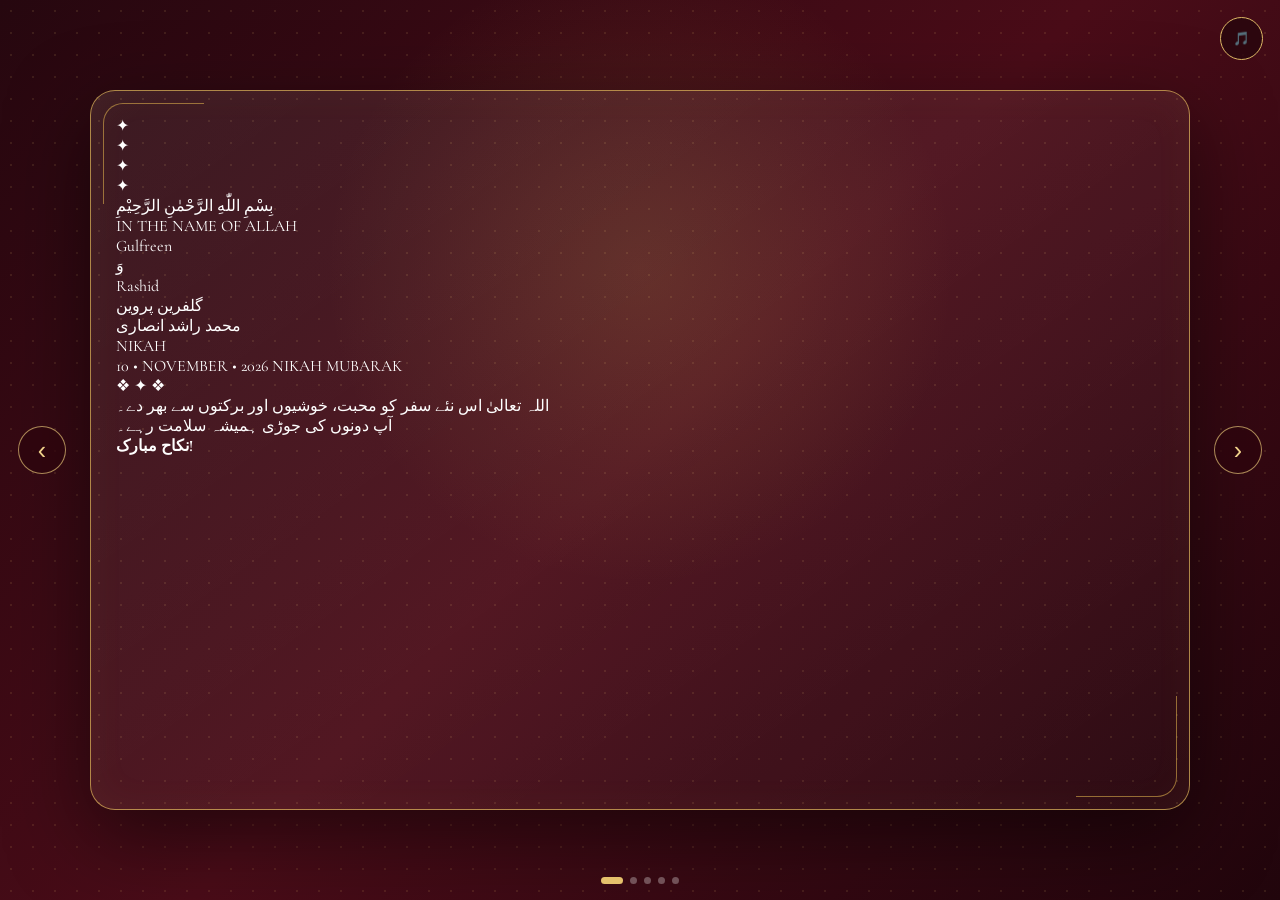
==== card.html @ 077026a2 "Initial commit" ====
<!DOCTYPE html>
<html lang="en">
<head>
<meta charset="UTF-8">
<meta name="viewport" content="width=device-width, initial-scale=1.0">

<title>Gulfreen & Rashid | Wedding Invitation</title>

<style>
@import url('https://fonts.googleapis.com/css2?family=Cormorant+Garamond:wght@400;500;600;700&family=Playfair+Display:wght@400;500;600;700&family=Noto+Naskh+Arabic:wght@400;500;600;700&display=swap');

*{
    margin:0;
    padding:0;
    box-sizing:border-box;
}

html,
body{
    width:100%;
    height:100%;
    overflow:hidden;
}

body{
    font-family:'Cormorant Garamond',serif;
    background:#25060d;
    color:#fff;
}

/* =========================
   MAIN SLIDER
========================= */

.slider{
    width:100vw;
    height:100vh;
    position:relative;
    overflow:hidden;
    touch-action:pan-y;
}

.page{
    width:100%;
    height:100%;
    position:absolute;
    inset:0;
    display:none;
    overflow:hidden;
}

.page.active{
    display:flex;
    animation:pageIn .9s ease;
}

@keyframes pageIn{
    from{
        opacity:0;
        transform:scale(1.06);
    }
    to{
        opacity:1;
        transform:scale(1);
    }
}

/* =========================
   COMMON BACKGROUND
========================= */

.page::before{
    content:"";
    position:absolute;
    inset:0;
    pointer-events:none;
    background:
        radial-gradient(circle at 50% 30%,rgba(212,169,73,.16),transparent 35%),
        linear-gradient(135deg,#26070f,#4a0c18 50%,#21050c);
}

.frame{
    width:min(94%,1100px);
    height:min(92%,720px);
    margin:auto;
    position:relative;
    z-index:5;
    border:1px solid rgba(226,185,92,.7);
    border-radius:25px;
    padding:25px;
    background:
        linear-gradient(145deg,
        rgba(255,255,255,.08),
        rgba(255,255,255,.025));
    box-shadow:
        0 25px 80px rgba(0,0,0,.5),
        inset 0 0 40px rgba(220,170,70,.05);
    overflow:hidden;
}

.frame::before,
.frame::after{
    content:"";
    position:absolute;
    width:100px;
    height:100px;
    border:1px solid rgba(218,174,76,.6);
}

.frame::before{
    left:12px;
    top:12px;
    border-right:0;
    border-bottom:0;
    border-radius:20px 0 0 0;
}

.frame::after{
    right:12px;
    bottom:12px;
    border-left:0;
    border-top:0;
    border-radius:0 0 20px 0;
}

.gold{
    color:#e5c16c;
}

.urdu{
    font-family:'Noto Naskh Arabic',serif;
    direction:rtl;
}

/* =========================
   FLOWERS
========================= */

.flower-container{
    position:fixed;
    inset:0;
    pointer-events:none;
    z-index:30;
    overflow:hidden;
}

.flower{
    position:absolute;
    top:-50px;
    animation:fall linear forwards;
    user-select:none;
    text-shadow:0 0 8px rgba(255,255,255,.35);
}

@keyframes fall{
    0%{
        transform:translate3d(0,-60px,0) rotate(0deg);
        opacity:0;
    }

    8%{
        opacity:1;
    }

    50%{
        transform:translate3d(var(--drift),50vh,0) rotate(180deg);
    }

    100%{
        transform:translate3d(calc(var(--drift) * -1),110vh,0)
        rotate(360deg);
        opacity:.1;
    }
}

/* =========================
   PAGE 1 - ROYAL COVER
========================= */

/* #page1{
    background:
        radial-gradient(circle at center,#6b1725 0%,#390914 42%,#170308 100%);
} */

#page1::after{
    content:"";
    position:absolute;
    inset:0;
    opacity:.13;
    background-image:
        radial-gradient(circle,rgba(255,215,120,.8) 1px,transparent 1px);
    background-size:22px 22px;
}

.cover{
    height:100%;
    display:flex;
    justify-content:center;
    align-items:center;
    text-align:center;
}

.cover-card{
    width:min(720px,100%);
    height:100%;
    display:flex;
    flex-direction:column;
    justify-content:center;
    align-items:center;
    position:relative;
    padding:20px;
}

.moon{
    width:82px;
    height:82px;
    border-radius:50%;
    background:#f4d98b;
    position:relative;
    box-shadow:
        0 0 25px rgba(244,217,139,.45),
        0 0 70px rgba(244,217,139,.12);
    margin-bottom:14px;
}

.moon::after{
    content:"";
    position:absolute;
    width:82px;
    height:82px;
    border-radius:50%;
    background:#4b0d19;
    left:25px;
    top:-9px;
}

.moon-star{
    position:absolute;
    right:-42px;
    top:-3px;
    color:#f4d98b;
    font-size:25px;
    z-index:3;
}

.bismillah{
    font-family:'Noto Naskh Arabic',serif;
    font-size:25px;
    color:#f0d38b;
    margin:8px 0 8px;
}

.small-title{
    letter-spacing:5px;
    font-size:12px;
    color:#e5c16c;
    margin-bottom:18px;
}

.cover-card h1{
    font-family:'Playfair Display',serif;
    font-size:clamp(42px,7vw,76px);
    font-weight:500;
    line-height:.9;
    letter-spacing:2px;
    color:#fffaf0;
    text-shadow:0 5px 25px rgba(0,0,0,.35);
}

.cover-card h1 span{
    display:block;
    font-size:.43em;
    margin:16px 0;
    letter-spacing:6px;
    color:#e5c16c;
}

.urdu-main{
    font-family:'Noto Naskh Arabic',serif;
    font-size:clamp(27px,4vw,43px);
    color:#f5dfaa;
    margin-top:14px;
    line-height:1.5;
}

.divider{
    width:190px;
    height:1px;
    background:linear-gradient(
        to right,
        transparent,
        #e5c16c,
        transparent
    );
    margin:20px 0;
}

.cover-date{
    font-family:'Playfair Display',serif;
    font-size:20px;
    letter-spacing:8px;
    color:#fff4d5;
}

.cover-date small{
    display:block;
    font-family:'Cormorant Garamond',serif;
    font-size:13px;
    letter-spacing:4px;
    color:#dcbf80;
    margin-top:8px;
}

.dua{
    max-width:560px;
    font-family:'Noto Naskh Arabic',serif;
    font-size:17px;
    line-height:1.9;
    color:#f8eac8;
    margin-top:18px;
}

.corner-star{
    position:absolute;
    color:#dcb65c;
    font-size:20px;
}

.s1{top:10%;left:13%}
.s2{top:19%;right:13%}
.s3{bottom:18%;left:10%}
.s4{bottom:10%;right:12%}

/* =========================
   PAGE 2
========================= */

.content{
    height:100%;
    display:flex;
    flex-direction:column;
    justify-content:center;
    align-items:center;
    text-align:center;
}

.page-title{
    font-family:'Playfair Display',serif;
    font-size:clamp(30px,5vw,48px);
    color:#f1d28b;
    margin-bottom:6px;
}

.page-subtitle{
    color:#e9d7b1;
    font-size:16px;
    margin-bottom:25px;
    letter-spacing:2px;
}

.family-grid{
    width:100%;
    display:grid;
    grid-template-columns:1fr 1fr;
    gap:20px;
}

.family-card{
    padding:28px 20px;
    border:1px solid rgba(224,184,91,.45);
    border-radius:18px;
    background:rgba(255,255,255,.045);
    min-height:260px;
    display:flex;
    flex-direction:column;
    justify-content:center;
}

.family-card h2{
    color:#f1d28b;
    font-family:'Playfair Display',serif;
    font-size:27px;
    margin-bottom:15px;
}

.family-card .name{
    font-size:25px;
    color:#fff;
    margin-bottom:8px;
}

.family-card p{
    color:#e8d8bd;
    font-size:17px;
    line-height:1.6;
}

.family-card .urdu{
    color:#e9cb8b;
    font-size:21px;
}

/* =========================
   PAGE 3 EVENTS
========================= */

.events{
    width:100%;
    display:grid;
    grid-template-columns:repeat(3,1fr);
    gap:16px;
}

.event{
    min-height:300px;
    border:1px solid rgba(224,184,91,.5);
    border-radius:20px;
    padding:25px 15px;
    background:rgba(255,255,255,.045);
    display:flex;
    flex-direction:column;
    justify-content:center;
    align-items:center;
    transition:.3s;
}

.event:hover{
    transform:translateY(-7px);
    background:rgba(255,255,255,.08);
}

.event-icon{
    font-size:40px;
    margin-bottom:12px;
}

.event h2{
    font-family:'Playfair Display',serif;
    color:#f1d28b;
    font-size:28px;
}

.event-date{
    color:#fff;
    font-size:21px;
    margin:10px 0;
}

.event p{
    color:#dfcfb1;
    font-size:17px;
    line-height:1.5;
}

/* =========================
   PAGE 4
========================= */

#page4{
    background:
        radial-gradient(circle at 30% 20%,#651426,#310813 48%,#180308);
}

.loved{
    width:100%;
    text-align:center;
}

.people{
    display:flex;
    justify-content:center;
    gap:20px;
    flex-wrap:wrap;
    margin-top:20px;
}

.person{
    min-width:170px;
    padding:18px 15px;
    border:1px solid rgba(224,184,91,.5);
    border-radius:17px;
    background:rgba(255,255,255,.05);
}

.person h3{
    color:#f0d18b;
    font-size:23px;
    margin-bottom:5px;
}

.person p{
    color:#eadbc0;
    font-size:16px;
}

.contact-box{
    margin-top:22px;
    padding:14px 25px;
    border:1px solid rgba(224,184,91,.5);
    border-radius:30px;
    display:inline-block;
    color:#f5e7c7;
}

/* =========================
   PAGE 5
========================= */

.venue{
    width:100%;
    text-align:center;
}

.venue-name{
    font-family:'Playfair Display',serif;
    font-size:clamp(27px,5vw,44px);
    color:#f1d28b;
    margin:15px 0 5px;
}

.venue-address{
    font-size:19px;
    color:#eadbc0;
    line-height:1.5;
}

.buttons{
    display:flex;
    justify-content:center;
    gap:14px;
    flex-wrap:wrap;
    margin-top:25px;
}

.btn{
    text-decoration:none;
    color:#2c0710;
    background:linear-gradient(135deg,#f4dc9a,#c69b45);
    padding:13px 22px;
    border-radius:30px;
    font-family:'Playfair Display',serif;
    font-weight:600;
    transition:.3s;
    box-shadow:0 8px 25px rgba(0,0,0,.2);
}

.btn:hover{
    transform:translateY(-3px);
    box-shadow:0 12px 30px rgba(0,0,0,.35);
}

.final-dua{
    font-family:'Noto Naskh Arabic',serif;
    font-size:23px;
    color:#f0d497;
    line-height:1.8;
    margin-top:25px;
}

/* =========================
   NAVIGATION
========================= */

.nav{
    position:fixed;
    z-index:50;
    top:50%;
    transform:translateY(-50%);
    width:100%;
    display:flex;
    justify-content:space-between;
    padding:0 18px;
    pointer-events:none;
}

.nav button{
    pointer-events:auto;
    width:48px;
    height:48px;
    border-radius:50%;
    border:1px solid rgba(240,207,126,.65);
    background:rgba(45,5,13,.72);
    color:#f1d28b;
    font-size:25px;
    cursor:pointer;
    transition:.3s;
}

.nav button:hover{
    background:#7b2637;
    transform:scale(1.08);
}

/* =========================
   PAGE INDICATOR
========================= */

.dots{
    position:fixed;
    bottom:16px;
    left:50%;
    transform:translateX(-50%);
    z-index:50;
    display:flex;
    gap:7px;
}

.dot{
    width:7px;
    height:7px;
    border-radius:50%;
    background:rgba(255,255,255,.3);
    transition:.3s;
}

.dot.active{
    width:22px;
    border-radius:10px;
    background:#e5c16c;
}

/* =========================
   MUSIC
========================= */

.music-btn{
    position:fixed;
    top:17px;
    right:17px;
    z-index:60;
    width:43px;
    height:43px;
    border-radius:50%;
    border:1px solid #dcb866;
    background:rgba(39,5,13,.8);
    color:#f0d18a;
    cursor:pointer;
}

/* =========================
   RESPONSIVE MOBILE
========================= */

@media(max-width:700px){

    .frame{
        width:92%;
        height:90%;
        padding:16px;
        border-radius:20px;
    }

    .nav{
        display:none;
    }

    .cover-card{
        padding:5px;
    }

    .moon{
        width:62px;
        height:62px;
    }

    .moon::after{
        width:62px;
        height:62px;
        left:19px;
        top:-7px;
    }

    .moon-star{
        right:-30px;
        font-size:19px;
    }

    .bismillah{
        font-size:20px;
    }

    .small-title{
        font-size:9px;
        letter-spacing:3px;
        margin-bottom:13px;
    }

    .cover-card h1{
        font-size:clamp(38px,12vw,58px);
    }

    .cover-card h1 span{
        font-size:.35em;
        margin:12px 0;
        letter-spacing:4px;
    }

    .urdu-main{
        font-size:27px;
    }

    .divider{
        margin:14px 0;
    }

    .cover-date{
        font-size:17px;
        letter-spacing:5px;
    }

    .dua{
        font-size:15px;
        line-height:1.7;
        margin-top:12px;
    }

    .family-grid{
        grid-template-columns:1fr;
        gap:10px;
        overflow:auto;
    }

    .family-card{
        min-height:auto;
        padding:17px;
    }

    .family-card h2{
        font-size:23px;
        margin-bottom:7px;
    }

    .family-card .name{
        font-size:21px;
    }

    .family-card p{
        font-size:15px;
    }

    .events{
        grid-template-columns:1fr;
        gap:9px;
    }

    .event{
        min-height:auto;
        padding:12px;
        flex-direction:row;
        gap:12px;
        justify-content:flex-start;
        text-align:left;
    }

    .event-icon{
        font-size:30px;
        margin:0;
    }

    .event h2{
        font-size:22px;
    }

    .event-date{
        font-size:17px;
        margin:3px 0;
    }

    .event p{
        font-size:14px;
    }

    .people{
        gap:9px;
        margin-top:13px;
    }

    .person{
        min-width:135px;
        padding:12px 8px;
    }

    .person h3{
        font-size:19px;
    }

    .person p{
        font-size:14px;
    }

    .contact-box{
        margin-top:15px;
        padding:10px 18px;
        font-size:14px;
    }

    .venue-name{
        font-size:29px;
    }

    .venue-address{
        font-size:16px;
    }

    .buttons{
        margin-top:17px;
        gap:9px;
    }

    .btn{
        padding:10px 16px;
        font-size:14px;
    }

    .final-dua{
        font-size:19px;
        margin-top:18px;
    }

    .s1{top:7%;left:7%}
    .s2{top:13%;right:7%}
    .s3{bottom:14%;left:6%}
    .s4{bottom:8%;right:7%}
}

/* Very small phones */

@media(max-height:650px) and (max-width:700px){

    .frame{
        height:92%;
        padding:11px;
    }

    .moon{
        width:48px;
        height:48px;
    }

    .moon::after{
        width:48px;
        height:48px;
        left:15px;
    }

    .bismillah{
        font-size:17px;
    }

    .cover-card h1{
        font-size:38px;
    }

    .urdu-main{
        font-size:22px;
    }

    .dua{
        font-size:13px;
    }

    .page-title{
        font-size:27px;
    }
}
</style>
</head>

<body>

<!-- =========================
     FLOWERS
========================= -->

<div class="flower-container" id="flowerContainer"></div>

<!-- =========================
     MUSIC
========================= -->

<audio id="weddingMusic" loop>
    <source src="background-music.mp3" type="audio/mpeg">
</audio>

<button class="music-btn" id="musicBtn" onclick="toggleMusic()">
    🎵
</button>

<!-- =========================
     SLIDER
========================= -->

<div class="slider">

<!-- =========================
     PAGE 1
========================= -->
<!-- 
<section class="page active" id="page1">

    <div class="frame cover">

        <div class="cover-card">

            <div class="corner-star s1">✦</div>
            <div class="corner-star s2">✧</div>
            <div class="corner-star s3">✧</div>
            <div class="corner-star s4">✦</div>

            <div class="moon">
                <span class="moon-star">✦</span>
            </div>

            <div class="bismillah">
                بِسْمِ اللّٰهِ الرَّحْمٰنِ الرَّحِيْمِ
            </div>

            <div class="small-title">
                THE BEGINNING OF FOREVER
            </div>

            <h1>
                Gulfreen
                <span>&amp;</span>
                Rashid
            </h1>

            <div class="urdu-main">
                گلفرین پروین
                <br>
                ♥
                <br>
                محمد راشد انصاری
            </div>

            <div class="divider"></div>

            <div class="cover-date">
                NIKAH
                <small>10 • NOVEMBER • 2026</small>
            </div>

            <div class="dua">
                اللہ تعالیٰ اس نئے سفر کو محبت، خوشیوں اور
                برکتوں سے بھر دے۔
                <br>
                آپ دونوں کی جوڑی ہمیشہ سلامت رہے۔
                <br>
                <strong>نکاح مبارک!</strong>
            </div>

        </div>

    </div>

</section> -->

<!-- =========================
     PAGE 1 - ISLAMIC WEDDING
========================= -->

<section class="page active" id="page1">

    <div class="frame islamic-cover">

        <div class="islamic-card">

            <!-- Decorative corners -->

            <div class="islamic-corner top-right">
                ✦
            </div>

            <div class="islamic-corner bottom-left">
                ✦
            </div>

            <div class="islamic-corner bottom-right">
                ✦
            </div>


            <!-- Mehrab -->

            <div class="mehrab">

                <div class="islamic-moon"></div>

                <div class="islamic-star">
                    ✦
                </div>

            </div>


            <!-- Bismillah -->

            <div class="islamic-bismillah">

                بِسْمِ اللّٰهِ الرَّحْمٰنِ الرَّحِيْمِ

            </div>


            <!-- Small heading -->

            <div class="invitation-label">

                IN THE NAME OF ALLAH

            </div>


            <!-- Names -->

            <div class="islamic-names">

                <div class="bride-name">
                    Gulfreen
                </div>

                <div class="and-symbol">
                    وَ
                </div>

                <div class="groom-name">
                    Rashid
                </div>

            </div>


            <!-- Urdu Names -->

            <div class="islamic-urdu-names">

                گلفرین پروین
                <br>
                محمد راشد انصاری

            </div>


            <!-- Nikah -->

            <div class="nikah-badge">

                NIKAH

            </div>


            <!-- Date -->

            <div class="islamic-date">

                10 • NOVEMBER • 2026

                <span>
                    NIKAH MUBARAK
                </span>

            </div>


            <!-- Ornament -->

            <div class="gold-ornament">
                ❖ ✦ ❖
            </div>


            <!-- Dua -->

            <div class="islamic-dua">

                اللہ تعالیٰ اس نئے سفر کو
                محبت، خوشیوں اور برکتوں سے بھر دے۔
                <br>

                آپ دونوں کی جوڑی ہمیشہ سلامت رہے۔

                <br>

                <strong>نکاح مبارک!</strong>

            </div>

        </div>

    </div>

</section>

<!-- =========================
     PAGE 2
========================= -->

<section class="page" id="page2">

    <div class="frame">

        <div class="content">

            <div class="page-title">
                With The Blessings Of
            </div>

            <div class="page-subtitle">
                OUR BELOVED FAMILIES
            </div>

            <div class="family-grid">

                <div class="family-card">

                    <h2>Groom's Family</h2>

                    <div class="name">
                        Md. Rashid Ansari
                    </div>

                    <p>
                        Son of<br>
                        <strong>Md. Farooque Ansari</strong>
                    </p>

                    <p class="urdu">
                        محمد راشد انصاری
                    </p>

                    <p>
                        Malah Bigha, Islampur, Nalanda
                    </p>

                </div>

                <div class="family-card">

                    <h2>Bride's Family</h2>

                    <div class="name">
                        Gulfreen Perween
                    </div>

                    <p>
                        Daughter of<br>
                        <strong>Late Samim Alam</strong>
                    </p>

                    <p>
                        &amp; <strong>Sabiha Perween</strong>
                    </p>

                    <p class="urdu">
                        گلفرین پروین
                    </p>

                </div>

            </div>

        </div>

    </div>

</section>

<!-- =========================
     PAGE 3
========================= -->

<section class="page" id="page3">

    <div class="frame">

        <div class="content">

            <div class="page-title">
                Wedding Celebrations
            </div>

            <div class="page-subtitle">
                THREE DAYS • THREE MEMORIES • ONE BEAUTIFUL JOURNEY
            </div>

            <div class="events">

                <div class="event">

                    <div class="event-icon">🌼</div>

                    <div>
                        <h2>Haldi</h2>

                        <div class="event-date">
                            8 November 2026
                        </div>

                        <p>
                            A day filled with colours,
                            laughter and happiness.
                        </p>
                    </div>

                </div>

                <div class="event">

                    <div class="event-icon">🌸</div>

                    <div>
                        <h2>Mardwa</h2>

                        <div class="event-date">
                            9 November 2026
                        </div>

                        <p>
                            A beautiful family
                            celebration before the Nikah.
                        </p>
                    </div>

                </div>

                <div class="event">

                    <div class="event-icon">💍</div>

                    <div>
                        <h2>Nikah</h2>

                        <div class="event-date">
                            10 November 2026
                        </div>

                        <p>
                            The beautiful beginning
                            of a lifetime together.
                        </p>
                    </div>

                </div>

            </div>

        </div>

    </div>

</section>

<!-- =========================
     PAGE 4
========================= -->

<section class="page" id="page4">

    <div class="frame">

        <div class="content loved">

            <div class="page-title">
                Our Loved Ones
            </div>

            <div class="page-subtitle">
                FAMILY • LOVE • BLESSINGS
            </div>

            <div class="people">

                <div class="person">
                    <h3>Jahangir Alam</h3>
                    <p>Ladki ke Mama</p>
                </div>

                <div class="person">
                    <h3>Kasif</h3>
                    <p>Bride's Brother</p>
                </div>

                <div class="person">
                    <h3>Tausif</h3>
                    <p>Bride's Brother</p>
                </div>

                <div class="person">
                    <h3>Shahnawaz</h3>
                    <p>Sonu • Brother</p>
                </div>

                <div class="person">
                    <h3>Saddam</h3>
                    <p>Bride's Brother</p>
                </div>

            </div>

            <div class="contact-box">
                For attendance / contact:
                <strong>8603940383</strong>
            </div>

            <div class="final-dua">
                دعاؤں میں یاد رکھیے گا
                <br>
                آپ کی شرکت ہمارے لیے باعثِ خوشی ہوگی۔
            </div>

        </div>

    </div>

</section>

<!-- =========================
     PAGE 5
========================= -->

<section class="page" id="page5">

    <div class="frame">

        <div class="content venue">

            <div class="page-title">
                Join Us
            </div>

            <div class="page-subtitle">
                WE WOULD LOVE TO CELEBRATE WITH YOU
            </div>

            <div class="venue-name">
                Mamta Marriage Hall
            </div>

            <div class="venue-address">
                Jalalpur, Sohsarai,<br>
                Bihar Sharif, Bihar
            </div>

            <div class="buttons">

                <a
                    class="btn"
                    href="https://www.google.com/maps/search/?api=1&query=25.210505787184623,85.51830412744727"
                    target="_blank">
                    📍 Open Google Maps
                </a>

                <a
                    class="btn"
                    href="https://wa.me/918603940383?text=Assalamualaikum%2C%20I%20would%20like%20to%20confirm%20my%20attendance%20for%20Gulfreen%20%26%20Rashid%27s%20wedding."
                    target="_blank">
                    💬 RSVP on WhatsApp
                </a>

                <a
                    class="btn"
                    href="tel:8603940383">
                    📞 Call
                </a>

            </div>

            <div class="final-dua">

                بِسْمِ اللّٰهِ الرَّحْمٰنِ الرَّحِيْمِ

                <br><br>

                اللہ تعالیٰ ہماری زندگی کے اس نئے سفر کو
                محبت، سکون، خوشیوں اور برکتوں سے بھر دے۔

                <br>

                آمین ثم آمین

                <br><br>

                <strong>Gulfreen &amp; Rashid</strong>

            </div>

        </div>

    </div>

</section>

</div>

<!-- =========================
     NAVIGATION
========================= -->

<div class="nav">

    <button onclick="goToPage(currentPage-1)">
        ‹
    </button>

    <button onclick="goToPage(currentPage+1)">
        ›
    </button>

</div>

<!-- =========================
     DOTS
========================= -->

<div class="dots">

    <span class="dot active"></span>
    <span class="dot"></span>
    <span class="dot"></span>
    <span class="dot"></span>
    <span class="dot"></span>

</div>

<script>

/* =================================
   PAGE NAVIGATION
================================= */

let currentPage = 0;

const pages = document.querySelectorAll(".page");
const dots = document.querySelectorAll(".dot");

function goToPage(index){

    if(index < 0){
        index = pages.length - 1;
    }

    if(index >= pages.length){
        index = 0;
    }

    pages.forEach((page,i)=>{
        page.classList.toggle("active",i === index);
    });

    dots.forEach((dot,i)=>{
        dot.classList.toggle("active",i === index);
    });

    currentPage = index;

    /*
       Page 4 par flowers aur zyada
    */
    if(currentPage === 3){
        createExtraFlowers();
    }
}

/* =================================
   DOT CLICK
================================= */

dots.forEach((dot,index)=>{
    dot.addEventListener("click",()=>{
        goToPage(index);
    });
});


/* =================================
   MOBILE SWIPE
================================= */

let touchStartX = 0;
let touchStartY = 0;
let touchEndX = 0;
let touchEndY = 0;

document.addEventListener(
    "touchstart",
    function(e){

        touchStartX = e.changedTouches[0].clientX;
        touchStartY = e.changedTouches[0].clientY;

    },
    {passive:true}
);

document.addEventListener(
    "touchend",
    function(e){

        touchEndX = e.changedTouches[0].clientX;
        touchEndY = e.changedTouches[0].clientY;

        handleSwipe();

    },
    {passive:true}
);

function handleSwipe(){

    const horizontalDistance =
        touchEndX - touchStartX;

    const verticalDistance =
        touchEndY - touchStartY;

    /*
       Vertical movement zyada hai
       toh swipe ignore karo
    */

    if(
        Math.abs(verticalDistance) >
        Math.abs(horizontalDistance)
    ){
        return;
    }

    /*
       Small movement ignore
    */

    if(Math.abs(horizontalDistance) < 50){
        return;
    }

    /*
       Finger left = next page
    */

    if(horizontalDistance < 0){

        goToPage(currentPage + 1);

    }

    /*
       Finger right = previous page
    */

    else{

        goToPage(currentPage - 1);

    }
}


/* =================================
   KEYBOARD
================================= */

document.addEventListener("keydown",(e)=>{

    if(e.key === "ArrowRight"){
        goToPage(currentPage + 1);
    }

    if(e.key === "ArrowLeft"){
        goToPage(currentPage - 1);
    }

});


/* =================================
   MUSIC
================================= */

const music =
    document.getElementById("weddingMusic");

const musicBtn =
    document.getElementById("musicBtn");

let musicPlaying = false;

function toggleMusic(){

    if(musicPlaying){

        music.pause();

        musicBtn.innerHTML = "🎵";

        musicPlaying = false;

    }else{

        music.play().then(()=>{

            musicBtn.innerHTML = "🔊";

            musicPlaying = true;

        }).catch(()=>{

            alert(
                "Please tap the music button again to start the music."
            );

        });

    }

}


/* =================================
   COLORFUL FLOWERS
================================= */

const flowerTypes = [

    {symbol:"✿", color:"#ff4f81"},
    {symbol:"❀", color:"#ff9f43"},
    {symbol:"✽", color:"#ffd166"},
    {symbol:"❁", color:"#ef5da8"},
    {symbol:"✾", color:"#8e7dff"},
    {symbol:"✿", color:"#4dc9ff"},
    {symbol:"❀", color:"#7ed957"},
    {symbol:"✽", color:"#d58cff"},
    {symbol:"❁", color:"#ff6b6b"},
    {symbol:"✾", color:"#f7c948"}

];

const flowerContainer =
    document.getElementById("flowerContainer");


function createFlower(){

    const flower =
        document.createElement("span");

    flower.className = "flower";

    const type =
        flowerTypes[
            Math.floor(
                Math.random() * flowerTypes.length
            )
        ];

    flower.innerHTML = type.symbol;

    flower.style.color = type.color;

    flower.style.left =
        Math.random() * 100 + "vw";

    flower.style.fontSize =
        (12 + Math.random() * 17) + "px";

    flower.style.setProperty(
        "--drift",
        (-80 + Math.random() * 160) + "px"
    );

    const duration =
        7 + Math.random() * 7;

    flower.style.animationDuration =
        duration + "s";

    flower.style.opacity =
        .65 + Math.random() * .35;

    flowerContainer.appendChild(flower);

    setTimeout(()=>{
        flower.remove();
    },(duration + 1) * 1000);

}


/* =================================
   EXTRA FLOWERS FOR PAGE 4
================================= */

function createExtraFlowers(){

    /*
       Page 4 open hone par
       extra flowers
    */

    for(let i=0;i<18;i++){

        setTimeout(()=>{
            createFlower();
        },i * 120);

    }

}


/* =================================
   NORMAL CONTINUOUS FLOWERS
================================= */

setInterval(createFlower,500);


/* =================================
   INITIAL FLOWERS
================================= */

for(let i=0;i<15;i++){

    setTimeout(()=>{
        createFlower();
    },i * 250);

}

</script>

</body>
</html>
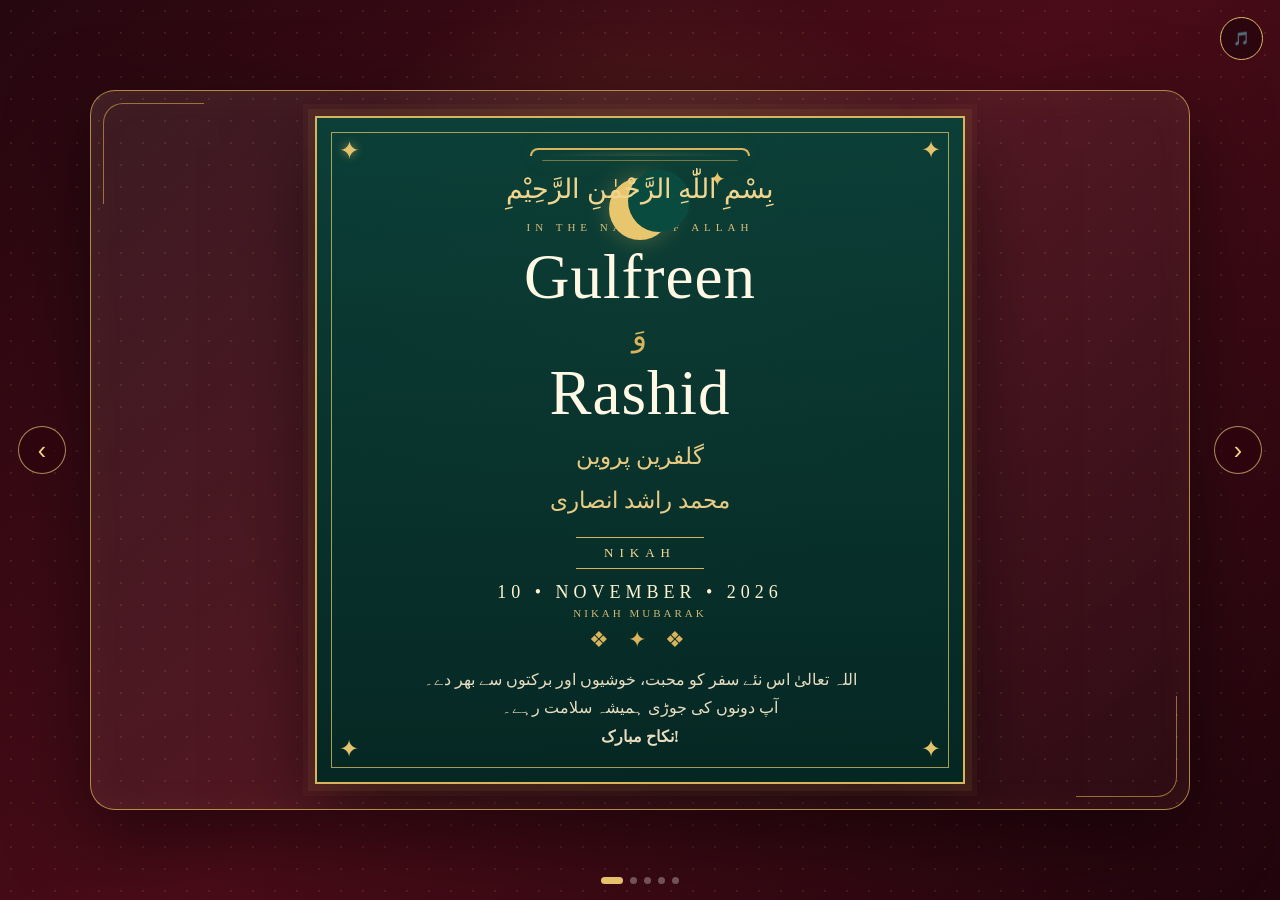
==== commit 4f53f1b1: "Update card.html" ====
--- a/card.html
+++ b/card.html
@@ -3,6 +3,7 @@
 <head>
 <meta charset="UTF-8">
 <meta name="viewport" content="width=device-width, initial-scale=1.0">
+<link rel="stylesheet" href="Card.css">
 
 <title>Gulfreen & Rashid | Wedding Invitation</title>
 
@@ -1730,4 +1731,4 @@
 </script>
 
 </body>
-</html>+</html>
--- a/Card.css
+++ b/Card.css
@@ -0,0 +1,471 @@
+/* =========================
+   PAGE 1 - ISLAMIC WEDDING CARD
+========================= */
+
+#page1{
+    background:
+        radial-gradient(
+            circle at 50% 45%,
+            #126052 0%,
+            #093f37 35%,
+            #052b27 68%,
+            #021b19 100%
+        );
+}
+
+#page1::after{
+    content:"";
+    position:absolute;
+    inset:0;
+    opacity:.15;
+    pointer-events:none;
+
+    background-image:
+        linear-gradient(
+            45deg,
+            rgba(221,184,92,.35) 1px,
+            transparent 1px
+        ),
+        linear-gradient(
+            -45deg,
+            rgba(221,184,92,.35) 1px,
+            transparent 1px
+        );
+
+    background-size:34px 34px;
+}
+
+/* Islamic card */
+
+.islamic-cover{
+    width:100%;
+    height:100%;
+    display:flex;
+    justify-content:center;
+    align-items:center;
+    text-align:center;
+    position:relative;
+}
+
+.islamic-card{
+    width:min(650px,100%);
+    height:100%;
+    position:relative;
+
+    display:flex;
+    flex-direction:column;
+    justify-content:center;
+    align-items:center;
+
+    padding:30px 25px;
+
+    background:
+        linear-gradient(
+            180deg,
+            rgba(8,65,56,.95),
+            rgba(3,40,35,.96)
+        );
+
+    border:2px solid #d7b45d;
+
+    box-shadow:
+        0 0 0 7px rgba(215,180,93,.08),
+        0 0 0 12px rgba(215,180,93,.04),
+        0 30px 80px rgba(0,0,0,.55);
+
+    overflow:hidden;
+}
+
+/* Inner gold border */
+
+.islamic-card::before{
+    content:"";
+    position:absolute;
+    inset:14px;
+
+    border:1px solid rgba(225,192,107,.75);
+
+    pointer-events:none;
+}
+
+/* Decorative corners */
+
+.islamic-card::after{
+    content:"✦";
+    position:absolute;
+    top:18px;
+    left:22px;
+
+    color:#e4c36e;
+    font-size:25px;
+
+    text-shadow:
+        0 0 10px rgba(228,195,110,.6);
+}
+
+/* second corner using shadow */
+
+.islamic-corner{
+    position:absolute;
+    color:#e4c36e;
+    font-size:24px;
+    z-index:2;
+}
+
+.islamic-corner.top-right{
+    top:18px;
+    right:22px;
+}
+
+.islamic-corner.bottom-left{
+    bottom:18px;
+    left:22px;
+}
+
+.islamic-corner.bottom-right{
+    bottom:18px;
+    right:22px;
+}
+
+/* Mehrab */
+
+.mehrab{
+    width:220px;
+    height:130px;
+
+    position:relative;
+
+    margin-bottom:8px;
+
+    border:2px solid #d9b65e;
+    border-bottom:0;
+
+    border-radius:
+        120px 120px 0 0;
+
+    background:
+        radial-gradient(
+            ellipse at center bottom,
+            rgba(218,181,89,.16),
+            transparent 65%
+        );
+
+    box-shadow:
+        0 0 30px rgba(218,181,89,.08);
+}
+
+/* inner mehrab */
+
+.mehrab::before{
+    content:"";
+
+    position:absolute;
+    inset:10px 10px 0;
+
+    border:1px solid rgba(218,181,89,.5);
+    border-bottom:0;
+
+    border-radius:
+        105px 105px 0 0;
+}
+
+/* Crescent */
+
+.islamic-moon{
+    position:absolute;
+
+    left:50%;
+    top:28px;
+
+    transform:translateX(-50%);
+
+    width:62px;
+    height:62px;
+
+    border-radius:50%;
+
+    background:#e7c66d;
+
+    box-shadow:
+        0 0 25px rgba(231,198,109,.3);
+}
+
+.islamic-moon::after{
+    content:"";
+
+    position:absolute;
+
+    width:62px;
+    height:62px;
+
+    left:19px;
+    top:-8px;
+
+    border-radius:50%;
+
+    background:#0a4b40;
+}
+
+.islamic-star{
+    position:absolute;
+
+    color:#e7c66d;
+
+    font-size:20px;
+
+    right:22px;
+    top:17px;
+
+    z-index:3;
+}
+
+/* Bismillah */
+
+.islamic-bismillah{
+    font-family:'Noto Naskh Arabic',serif;
+
+    color:#f1d58d;
+
+    font-size:27px;
+
+    line-height:1.5;
+
+    margin-top:5px;
+
+    position:relative;
+    z-index:3;
+}
+
+/* Invitation text */
+
+.invitation-label{
+    margin-top:12px;
+
+    color:#d8bd77;
+
+    font-size:11px;
+
+    letter-spacing:5px;
+
+    font-family:'Playfair Display',serif;
+}
+
+/* Main names */
+
+.islamic-names{
+    margin-top:13px;
+
+    display:flex;
+    flex-direction:column;
+    align-items:center;
+}
+
+.bride-name{
+    font-family:'Playfair Display',serif;
+
+    color:#fff8e5;
+
+    font-size:clamp(
+        38px,
+        6vw,
+        63px
+    );
+
+    font-weight:500;
+
+    line-height:1;
+
+    letter-spacing:1px;
+}
+
+.and-symbol{
+    font-family:'Noto Naskh Arabic',serif;
+
+    color:#d9b45c;
+
+    font-size:31px;
+
+    margin:8px 0;
+}
+
+.groom-name{
+    font-family:'Playfair Display',serif;
+
+    color:#fff8e5;
+
+    font-size:clamp(
+        38px,
+        6vw,
+        63px
+    );
+
+    font-weight:500;
+
+    line-height:1;
+
+    letter-spacing:1px;
+}
+
+/* Urdu names */
+
+.islamic-urdu-names{
+    font-family:'Noto Naskh Arabic',serif;
+
+    color:#e9cc83;
+
+    font-size:23px;
+
+    line-height:1.9;
+
+    margin-top:10px;
+
+    direction:rtl;
+}
+
+/* Nikah badge */
+
+.nikah-badge{
+    margin-top:14px;
+
+    padding:7px 28px;
+
+    border-top:1px solid #d7b45d;
+    border-bottom:1px solid #d7b45d;
+
+    color:#f3d993;
+
+    font-family:'Playfair Display',serif;
+
+    letter-spacing:6px;
+
+    font-size:13px;
+}
+
+/* Date */
+
+.islamic-date{
+    margin-top:13px;
+
+    color:#fff3cf;
+
+    font-family:'Playfair Display',serif;
+
+    font-size:18px;
+
+    letter-spacing:5px;
+}
+
+.islamic-date span{
+    display:block;
+
+    margin-top:4px;
+
+    color:#cdb675;
+
+    font-size:11px;
+
+    letter-spacing:3px;
+}
+
+/* Dua */
+
+.islamic-dua{
+    margin-top:13px;
+
+    max-width:480px;
+
+    color:#e8ddc1;
+
+    font-family:'Noto Naskh Arabic',serif;
+
+    font-size:16px;
+
+    line-height:1.8;
+}
+
+/* Gold ornament */
+
+.gold-ornament{
+    color:#d9b45c;
+
+    font-size:22px;
+
+    margin-top:8px;
+
+    letter-spacing:7px;
+}
+
+
+/* MOBILE */
+
+@media(max-width:700px){
+
+    .islamic-card{
+        padding:20px 16px;
+    }
+
+    .mehrab{
+        width:175px;
+        height:105px;
+    }
+
+    .islamic-moon{
+        width:50px;
+        height:50px;
+        top:23px;
+    }
+
+    .islamic-moon::after{
+        width:50px;
+        height:50px;
+        left:16px;
+        top:-7px;
+    }
+
+    .islamic-star{
+        right:18px;
+        top:12px;
+        font-size:17px;
+    }
+
+    .islamic-bismillah{
+        font-size:21px;
+    }
+
+    .invitation-label{
+        font-size:8px;
+        letter-spacing:3px;
+    }
+
+    .bride-name,
+    .groom-name{
+        font-size:42px;
+    }
+
+    .and-symbol{
+        font-size:25px;
+        margin:5px 0;
+    }
+
+    .islamic-urdu-names{
+        font-size:19px;
+        line-height:1.7;
+    }
+
+    .nikah-badge{
+        font-size:10px;
+        padding:5px 20px;
+        letter-spacing:4px;
+    }
+
+    .islamic-date{
+        font-size:15px;
+        letter-spacing:4px;
+    }
+
+    .islamic-dua{
+        font-size:14px;
+        line-height:1.7;
+    }
+
+}
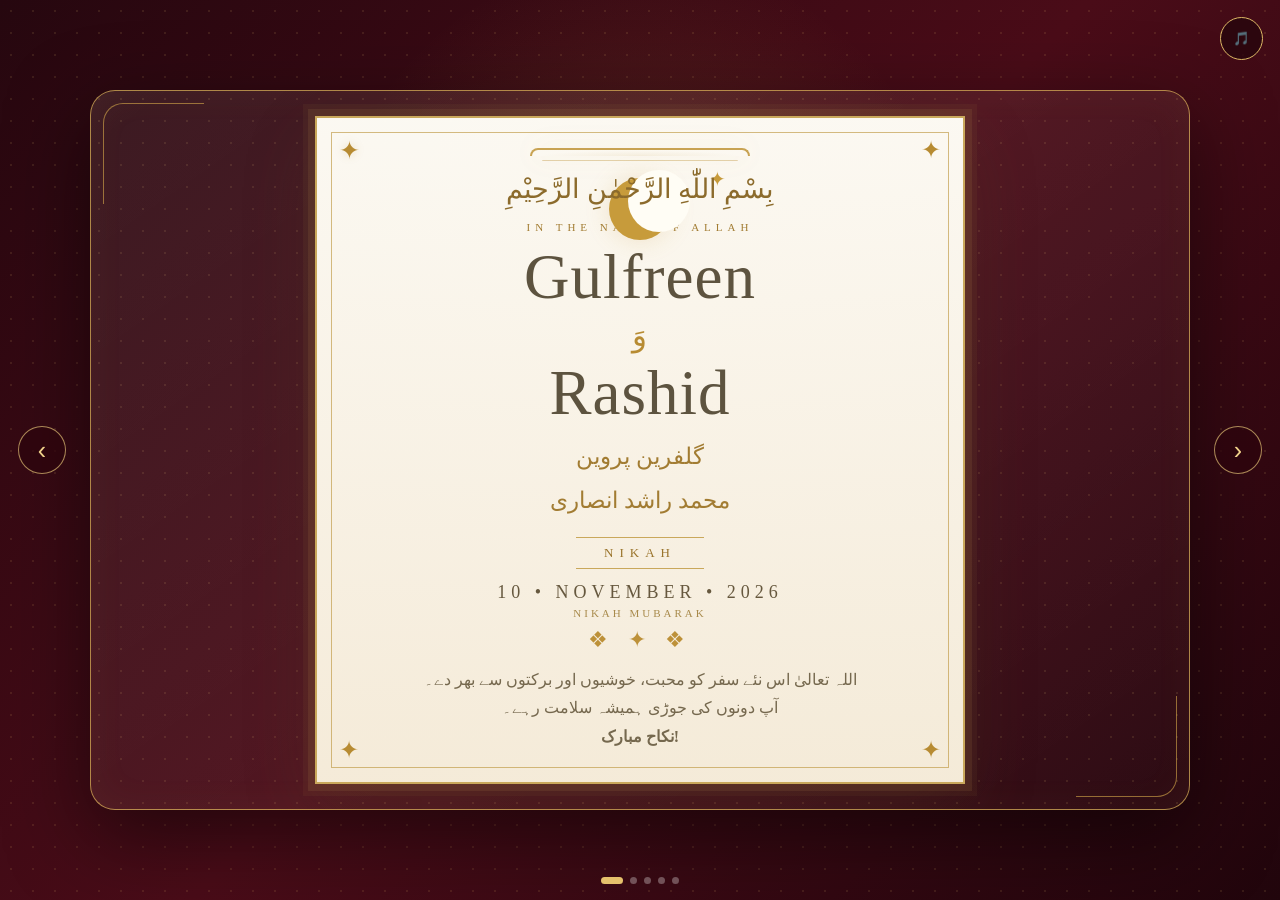
==== commit 39148679: "Update card.html" ====
--- a/card.html
+++ b/card.html
@@ -7,864 +7,6 @@
 
 <title>Gulfreen & Rashid | Wedding Invitation</title>
 
-<style>
-@import url('https://fonts.googleapis.com/css2?family=Cormorant+Garamond:wght@400;500;600;700&family=Playfair+Display:wght@400;500;600;700&family=Noto+Naskh+Arabic:wght@400;500;600;700&display=swap');
-
-*{
-    margin:0;
-    padding:0;
-    box-sizing:border-box;
-}
-
-html,
-body{
-    width:100%;
-    height:100%;
-    overflow:hidden;
-}
-
-body{
-    font-family:'Cormorant Garamond',serif;
-    background:#25060d;
-    color:#fff;
-}
-
-/* =========================
-   MAIN SLIDER
-========================= */
-
-.slider{
-    width:100vw;
-    height:100vh;
-    position:relative;
-    overflow:hidden;
-    touch-action:pan-y;
-}
-
-.page{
-    width:100%;
-    height:100%;
-    position:absolute;
-    inset:0;
-    display:none;
-    overflow:hidden;
-}
-
-.page.active{
-    display:flex;
-    animation:pageIn .9s ease;
-}
-
-@keyframes pageIn{
-    from{
-        opacity:0;
-        transform:scale(1.06);
-    }
-    to{
-        opacity:1;
-        transform:scale(1);
-    }
-}
-
-/* =========================
-   COMMON BACKGROUND
-========================= */
-
-.page::before{
-    content:"";
-    position:absolute;
-    inset:0;
-    pointer-events:none;
-    background:
-        radial-gradient(circle at 50% 30%,rgba(212,169,73,.16),transparent 35%),
-        linear-gradient(135deg,#26070f,#4a0c18 50%,#21050c);
-}
-
-.frame{
-    width:min(94%,1100px);
-    height:min(92%,720px);
-    margin:auto;
-    position:relative;
-    z-index:5;
-    border:1px solid rgba(226,185,92,.7);
-    border-radius:25px;
-    padding:25px;
-    background:
-        linear-gradient(145deg,
-        rgba(255,255,255,.08),
-        rgba(255,255,255,.025));
-    box-shadow:
-        0 25px 80px rgba(0,0,0,.5),
-        inset 0 0 40px rgba(220,170,70,.05);
-    overflow:hidden;
-}
-
-.frame::before,
-.frame::after{
-    content:"";
-    position:absolute;
-    width:100px;
-    height:100px;
-    border:1px solid rgba(218,174,76,.6);
-}
-
-.frame::before{
-    left:12px;
-    top:12px;
-    border-right:0;
-    border-bottom:0;
-    border-radius:20px 0 0 0;
-}
-
-.frame::after{
-    right:12px;
-    bottom:12px;
-    border-left:0;
-    border-top:0;
-    border-radius:0 0 20px 0;
-}
-
-.gold{
-    color:#e5c16c;
-}
-
-.urdu{
-    font-family:'Noto Naskh Arabic',serif;
-    direction:rtl;
-}
-
-/* =========================
-   FLOWERS
-========================= */
-
-.flower-container{
-    position:fixed;
-    inset:0;
-    pointer-events:none;
-    z-index:30;
-    overflow:hidden;
-}
-
-.flower{
-    position:absolute;
-    top:-50px;
-    animation:fall linear forwards;
-    user-select:none;
-    text-shadow:0 0 8px rgba(255,255,255,.35);
-}
-
-@keyframes fall{
-    0%{
-        transform:translate3d(0,-60px,0) rotate(0deg);
-        opacity:0;
-    }
-
-    8%{
-        opacity:1;
-    }
-
-    50%{
-        transform:translate3d(var(--drift),50vh,0) rotate(180deg);
-    }
-
-    100%{
-        transform:translate3d(calc(var(--drift) * -1),110vh,0)
-        rotate(360deg);
-        opacity:.1;
-    }
-}
-
-/* =========================
-   PAGE 1 - ROYAL COVER
-========================= */
-
-/* #page1{
-    background:
-        radial-gradient(circle at center,#6b1725 0%,#390914 42%,#170308 100%);
-} */
-
-#page1::after{
-    content:"";
-    position:absolute;
-    inset:0;
-    opacity:.13;
-    background-image:
-        radial-gradient(circle,rgba(255,215,120,.8) 1px,transparent 1px);
-    background-size:22px 22px;
-}
-
-.cover{
-    height:100%;
-    display:flex;
-    justify-content:center;
-    align-items:center;
-    text-align:center;
-}
-
-.cover-card{
-    width:min(720px,100%);
-    height:100%;
-    display:flex;
-    flex-direction:column;
-    justify-content:center;
-    align-items:center;
-    position:relative;
-    padding:20px;
-}
-
-.moon{
-    width:82px;
-    height:82px;
-    border-radius:50%;
-    background:#f4d98b;
-    position:relative;
-    box-shadow:
-        0 0 25px rgba(244,217,139,.45),
-        0 0 70px rgba(244,217,139,.12);
-    margin-bottom:14px;
-}
-
-.moon::after{
-    content:"";
-    position:absolute;
-    width:82px;
-    height:82px;
-    border-radius:50%;
-    background:#4b0d19;
-    left:25px;
-    top:-9px;
-}
-
-.moon-star{
-    position:absolute;
-    right:-42px;
-    top:-3px;
-    color:#f4d98b;
-    font-size:25px;
-    z-index:3;
-}
-
-.bismillah{
-    font-family:'Noto Naskh Arabic',serif;
-    font-size:25px;
-    color:#f0d38b;
-    margin:8px 0 8px;
-}
-
-.small-title{
-    letter-spacing:5px;
-    font-size:12px;
-    color:#e5c16c;
-    margin-bottom:18px;
-}
-
-.cover-card h1{
-    font-family:'Playfair Display',serif;
-    font-size:clamp(42px,7vw,76px);
-    font-weight:500;
-    line-height:.9;
-    letter-spacing:2px;
-    color:#fffaf0;
-    text-shadow:0 5px 25px rgba(0,0,0,.35);
-}
-
-.cover-card h1 span{
-    display:block;
-    font-size:.43em;
-    margin:16px 0;
-    letter-spacing:6px;
-    color:#e5c16c;
-}
-
-.urdu-main{
-    font-family:'Noto Naskh Arabic',serif;
-    font-size:clamp(27px,4vw,43px);
-    color:#f5dfaa;
-    margin-top:14px;
-    line-height:1.5;
-}
-
-.divider{
-    width:190px;
-    height:1px;
-    background:linear-gradient(
-        to right,
-        transparent,
-        #e5c16c,
-        transparent
-    );
-    margin:20px 0;
-}
-
-.cover-date{
-    font-family:'Playfair Display',serif;
-    font-size:20px;
-    letter-spacing:8px;
-    color:#fff4d5;
-}
-
-.cover-date small{
-    display:block;
-    font-family:'Cormorant Garamond',serif;
-    font-size:13px;
-    letter-spacing:4px;
-    color:#dcbf80;
-    margin-top:8px;
-}
-
-.dua{
-    max-width:560px;
-    font-family:'Noto Naskh Arabic',serif;
-    font-size:17px;
-    line-height:1.9;
-    color:#f8eac8;
-    margin-top:18px;
-}
-
-.corner-star{
-    position:absolute;
-    color:#dcb65c;
-    font-size:20px;
-}
-
-.s1{top:10%;left:13%}
-.s2{top:19%;right:13%}
-.s3{bottom:18%;left:10%}
-.s4{bottom:10%;right:12%}
-
-/* =========================
-   PAGE 2
-========================= */
-
-.content{
-    height:100%;
-    display:flex;
-    flex-direction:column;
-    justify-content:center;
-    align-items:center;
-    text-align:center;
-}
-
-.page-title{
-    font-family:'Playfair Display',serif;
-    font-size:clamp(30px,5vw,48px);
-    color:#f1d28b;
-    margin-bottom:6px;
-}
-
-.page-subtitle{
-    color:#e9d7b1;
-    font-size:16px;
-    margin-bottom:25px;
-    letter-spacing:2px;
-}
-
-.family-grid{
-    width:100%;
-    display:grid;
-    grid-template-columns:1fr 1fr;
-    gap:20px;
-}
-
-.family-card{
-    padding:28px 20px;
-    border:1px solid rgba(224,184,91,.45);
-    border-radius:18px;
-    background:rgba(255,255,255,.045);
-    min-height:260px;
-    display:flex;
-    flex-direction:column;
-    justify-content:center;
-}
-
-.family-card h2{
-    color:#f1d28b;
-    font-family:'Playfair Display',serif;
-    font-size:27px;
-    margin-bottom:15px;
-}
-
-.family-card .name{
-    font-size:25px;
-    color:#fff;
-    margin-bottom:8px;
-}
-
-.family-card p{
-    color:#e8d8bd;
-    font-size:17px;
-    line-height:1.6;
-}
-
-.family-card .urdu{
-    color:#e9cb8b;
-    font-size:21px;
-}
-
-/* =========================
-   PAGE 3 EVENTS
-========================= */
-
-.events{
-    width:100%;
-    display:grid;
-    grid-template-columns:repeat(3,1fr);
-    gap:16px;
-}
-
-.event{
-    min-height:300px;
-    border:1px solid rgba(224,184,91,.5);
-    border-radius:20px;
-    padding:25px 15px;
-    background:rgba(255,255,255,.045);
-    display:flex;
-    flex-direction:column;
-    justify-content:center;
-    align-items:center;
-    transition:.3s;
-}
-
-.event:hover{
-    transform:translateY(-7px);
-    background:rgba(255,255,255,.08);
-}
-
-.event-icon{
-    font-size:40px;
-    margin-bottom:12px;
-}
-
-.event h2{
-    font-family:'Playfair Display',serif;
-    color:#f1d28b;
-    font-size:28px;
-}
-
-.event-date{
-    color:#fff;
-    font-size:21px;
-    margin:10px 0;
-}
-
-.event p{
-    color:#dfcfb1;
-    font-size:17px;
-    line-height:1.5;
-}
-
-/* =========================
-   PAGE 4
-========================= */
-
-#page4{
-    background:
-        radial-gradient(circle at 30% 20%,#651426,#310813 48%,#180308);
-}
-
-.loved{
-    width:100%;
-    text-align:center;
-}
-
-.people{
-    display:flex;
-    justify-content:center;
-    gap:20px;
-    flex-wrap:wrap;
-    margin-top:20px;
-}
-
-.person{
-    min-width:170px;
-    padding:18px 15px;
-    border:1px solid rgba(224,184,91,.5);
-    border-radius:17px;
-    background:rgba(255,255,255,.05);
-}
-
-.person h3{
-    color:#f0d18b;
-    font-size:23px;
-    margin-bottom:5px;
-}
-
-.person p{
-    color:#eadbc0;
-    font-size:16px;
-}
-
-.contact-box{
-    margin-top:22px;
-    padding:14px 25px;
-    border:1px solid rgba(224,184,91,.5);
-    border-radius:30px;
-    display:inline-block;
-    color:#f5e7c7;
-}
-
-/* =========================
-   PAGE 5
-========================= */
-
-.venue{
-    width:100%;
-    text-align:center;
-}
-
-.venue-name{
-    font-family:'Playfair Display',serif;
-    font-size:clamp(27px,5vw,44px);
-    color:#f1d28b;
-    margin:15px 0 5px;
-}
-
-.venue-address{
-    font-size:19px;
-    color:#eadbc0;
-    line-height:1.5;
-}
-
-.buttons{
-    display:flex;
-    justify-content:center;
-    gap:14px;
-    flex-wrap:wrap;
-    margin-top:25px;
-}
-
-.btn{
-    text-decoration:none;
-    color:#2c0710;
-    background:linear-gradient(135deg,#f4dc9a,#c69b45);
-    padding:13px 22px;
-    border-radius:30px;
-    font-family:'Playfair Display',serif;
-    font-weight:600;
-    transition:.3s;
-    box-shadow:0 8px 25px rgba(0,0,0,.2);
-}
-
-.btn:hover{
-    transform:translateY(-3px);
-    box-shadow:0 12px 30px rgba(0,0,0,.35);
-}
-
-.final-dua{
-    font-family:'Noto Naskh Arabic',serif;
-    font-size:23px;
-    color:#f0d497;
-    line-height:1.8;
-    margin-top:25px;
-}
-
-/* =========================
-   NAVIGATION
-========================= */
-
-.nav{
-    position:fixed;
-    z-index:50;
-    top:50%;
-    transform:translateY(-50%);
-    width:100%;
-    display:flex;
-    justify-content:space-between;
-    padding:0 18px;
-    pointer-events:none;
-}
-
-.nav button{
-    pointer-events:auto;
-    width:48px;
-    height:48px;
-    border-radius:50%;
-    border:1px solid rgba(240,207,126,.65);
-    background:rgba(45,5,13,.72);
-    color:#f1d28b;
-    font-size:25px;
-    cursor:pointer;
-    transition:.3s;
-}
-
-.nav button:hover{
-    background:#7b2637;
-    transform:scale(1.08);
-}
-
-/* =========================
-   PAGE INDICATOR
-========================= */
-
-.dots{
-    position:fixed;
-    bottom:16px;
-    left:50%;
-    transform:translateX(-50%);
-    z-index:50;
-    display:flex;
-    gap:7px;
-}
-
-.dot{
-    width:7px;
-    height:7px;
-    border-radius:50%;
-    background:rgba(255,255,255,.3);
-    transition:.3s;
-}
-
-.dot.active{
-    width:22px;
-    border-radius:10px;
-    background:#e5c16c;
-}
-
-/* =========================
-   MUSIC
-========================= */
-
-.music-btn{
-    position:fixed;
-    top:17px;
-    right:17px;
-    z-index:60;
-    width:43px;
-    height:43px;
-    border-radius:50%;
-    border:1px solid #dcb866;
-    background:rgba(39,5,13,.8);
-    color:#f0d18a;
-    cursor:pointer;
-}
-
-/* =========================
-   RESPONSIVE MOBILE
-========================= */
-
-@media(max-width:700px){
-
-    .frame{
-        width:92%;
-        height:90%;
-        padding:16px;
-        border-radius:20px;
-    }
-
-    .nav{
-        display:none;
-    }
-
-    .cover-card{
-        padding:5px;
-    }
-
-    .moon{
-        width:62px;
-        height:62px;
-    }
-
-    .moon::after{
-        width:62px;
-        height:62px;
-        left:19px;
-        top:-7px;
-    }
-
-    .moon-star{
-        right:-30px;
-        font-size:19px;
-    }
-
-    .bismillah{
-        font-size:20px;
-    }
-
-    .small-title{
-        font-size:9px;
-        letter-spacing:3px;
-        margin-bottom:13px;
-    }
-
-    .cover-card h1{
-        font-size:clamp(38px,12vw,58px);
-    }
-
-    .cover-card h1 span{
-        font-size:.35em;
-        margin:12px 0;
-        letter-spacing:4px;
-    }
-
-    .urdu-main{
-        font-size:27px;
-    }
-
-    .divider{
-        margin:14px 0;
-    }
-
-    .cover-date{
-        font-size:17px;
-        letter-spacing:5px;
-    }
-
-    .dua{
-        font-size:15px;
-        line-height:1.7;
-        margin-top:12px;
-    }
-
-    .family-grid{
-        grid-template-columns:1fr;
-        gap:10px;
-        overflow:auto;
-    }
-
-    .family-card{
-        min-height:auto;
-        padding:17px;
-    }
-
-    .family-card h2{
-        font-size:23px;
-        margin-bottom:7px;
-    }
-
-    .family-card .name{
-        font-size:21px;
-    }
-
-    .family-card p{
-        font-size:15px;
-    }
-
-    .events{
-        grid-template-columns:1fr;
-        gap:9px;
-    }
-
-    .event{
-        min-height:auto;
-        padding:12px;
-        flex-direction:row;
-        gap:12px;
-        justify-content:flex-start;
-        text-align:left;
-    }
-
-    .event-icon{
-        font-size:30px;
-        margin:0;
-    }
-
-    .event h2{
-        font-size:22px;
-    }
-
-    .event-date{
-        font-size:17px;
-        margin:3px 0;
-    }
-
-    .event p{
-        font-size:14px;
-    }
-
-    .people{
-        gap:9px;
-        margin-top:13px;
-    }
-
-    .person{
-        min-width:135px;
-        padding:12px 8px;
-    }
-
-    .person h3{
-        font-size:19px;
-    }
-
-    .person p{
-        font-size:14px;
-    }
-
-    .contact-box{
-        margin-top:15px;
-        padding:10px 18px;
-        font-size:14px;
-    }
-
-    .venue-name{
-        font-size:29px;
-    }
-
-    .venue-address{
-        font-size:16px;
-    }
-
-    .buttons{
-        margin-top:17px;
-        gap:9px;
-    }
-
-    .btn{
-        padding:10px 16px;
-        font-size:14px;
-    }
-
-    .final-dua{
-        font-size:19px;
-        margin-top:18px;
-    }
-
-    .s1{top:7%;left:7%}
-    .s2{top:13%;right:7%}
-    .s3{bottom:14%;left:6%}
-    .s4{bottom:8%;right:7%}
-}
-
-/* Very small phones */
-
-@media(max-height:650px) and (max-width:700px){
-
-    .frame{
-        height:92%;
-        padding:11px;
-    }
-
-    .moon{
-        width:48px;
-        height:48px;
-    }
-
-    .moon::after{
-        width:48px;
-        height:48px;
-        left:15px;
-    }
-
-    .bismillah{
-        font-size:17px;
-    }
-
-    .cover-card h1{
-        font-size:38px;
-    }
-
-    .urdu-main{
-        font-size:22px;
-    }
-
-    .dua{
-        font-size:13px;
-    }
-
-    .page-title{
-        font-size:27px;
-    }
-}
-</style>
 </head>
 
 <body>
--- a/Card.css
+++ b/Card.css
@@ -1,41 +1,44 @@
 /* =========================
-   PAGE 1 - ISLAMIC WEDDING CARD
+   PAGE 1 - LIGHT ISLAMIC WEDDING CARD
 ========================= */
 
 #page1{
     background:
         radial-gradient(
-            circle at 50% 45%,
-            #126052 0%,
-            #093f37 35%,
-            #052b27 68%,
-            #021b19 100%
+            circle at 50% 35%,
+            #fffdf5 0%,
+            #f8f0df 45%,
+            #eee1c7 100%
         );
 }
 
+/* Soft Islamic pattern */
 #page1::after{
     content:"";
     position:absolute;
     inset:0;
-    opacity:.15;
+    opacity:.18;
     pointer-events:none;
 
     background-image:
         linear-gradient(
             45deg,
-            rgba(221,184,92,.35) 1px,
+            rgba(190,150,70,.20) 1px,
             transparent 1px
         ),
         linear-gradient(
             -45deg,
-            rgba(221,184,92,.35) 1px,
+            rgba(190,150,70,.20) 1px,
             transparent 1px
         );
 
     background-size:34px 34px;
 }
 
-/* Islamic card */
+
+/* =========================
+   MAIN CARD
+========================= */
 
 .islamic-cover{
     width:100%;
@@ -62,53 +65,61 @@
     background:
         linear-gradient(
             180deg,
-            rgba(8,65,56,.95),
-            rgba(3,40,35,.96)
+            rgba(255,253,246,.98),
+            rgba(248,239,220,.98)
         );
 
-    border:2px solid #d7b45d;
+    border:2px solid #c9a85b;
 
     box-shadow:
-        0 0 0 7px rgba(215,180,93,.08),
-        0 0 0 12px rgba(215,180,93,.04),
-        0 30px 80px rgba(0,0,0,.55);
+        0 0 0 7px rgba(201,168,91,.10),
+        0 0 0 12px rgba(201,168,91,.05),
+        0 25px 70px rgba(90,70,35,.18);
 
     overflow:hidden;
 }
 
-/* Inner gold border */
+
+/* =========================
+   INNER GOLD BORDER
+========================= */
 
 .islamic-card::before{
     content:"";
     position:absolute;
     inset:14px;
 
-    border:1px solid rgba(225,192,107,.75);
+    border:1px solid rgba(191,153,67,.65);
 
     pointer-events:none;
 }
 
-/* Decorative corners */
+
+/* =========================
+   DECORATIVE CORNER
+========================= */
 
 .islamic-card::after{
     content:"✦";
     position:absolute;
+
     top:18px;
     left:22px;
 
-    color:#e4c36e;
+    color:#b78b32;
     font-size:25px;
 
     text-shadow:
-        0 0 10px rgba(228,195,110,.6);
-}
-
-/* second corner using shadow */
+        0 0 10px rgba(183,139,50,.25);
+}
+
 
 .islamic-corner{
     position:absolute;
-    color:#e4c36e;
+
+    color:#b78b32;
     font-size:24px;
+
     z-index:2;
 }
 
@@ -127,7 +138,10 @@
     right:22px;
 }
 
-/* Mehrab */
+
+/* =========================
+   MEHRAB
+========================= */
 
 .mehrab{
     width:220px;
@@ -137,7 +151,7 @@
 
     margin-bottom:8px;
 
-    border:2px solid #d9b65e;
+    border:2px solid #c8a353;
     border-bottom:0;
 
     border-radius:
@@ -146,30 +160,36 @@
     background:
         radial-gradient(
             ellipse at center bottom,
-            rgba(218,181,89,.16),
+            rgba(198,161,82,.13),
             transparent 65%
         );
 
     box-shadow:
-        0 0 30px rgba(218,181,89,.08);
-}
-
-/* inner mehrab */
+        0 0 30px rgba(190,150,70,.08);
+}
+
+
+/* Inner Mehrab */
 
 .mehrab::before{
     content:"";
 
     position:absolute;
+
     inset:10px 10px 0;
 
-    border:1px solid rgba(218,181,89,.5);
+    border:1px solid rgba(198,161,82,.45);
+
     border-bottom:0;
 
     border-radius:
         105px 105px 0 0;
 }
 
-/* Crescent */
+
+/* =========================
+   CRESCENT
+========================= */
 
 .islamic-moon{
     position:absolute;
@@ -184,10 +204,10 @@
 
     border-radius:50%;
 
-    background:#e7c66d;
+    background:#c79b3b;
 
     box-shadow:
-        0 0 25px rgba(231,198,109,.3);
+        0 0 25px rgba(199,155,59,.22);
 }
 
 .islamic-moon::after{
@@ -203,13 +223,15 @@
 
     border-radius:50%;
 
-    background:#0a4b40;
-}
+    /* Same light shade as card */
+    background:#fffdf5;
+}
+
 
 .islamic-star{
     position:absolute;
 
-    color:#e7c66d;
+    color:#c79b3b;
 
     font-size:20px;
 
@@ -219,12 +241,15 @@
     z-index:3;
 }
 
-/* Bismillah */
+
+/* =========================
+   BISMILLAH
+========================= */
 
 .islamic-bismillah{
     font-family:'Noto Naskh Arabic',serif;
 
-    color:#f1d58d;
+    color:#8c6b2c;
 
     font-size:27px;
 
@@ -233,15 +258,19 @@
     margin-top:5px;
 
     position:relative;
+
     z-index:3;
 }
 
-/* Invitation text */
+
+/* =========================
+   INVITATION TEXT
+========================= */
 
 .invitation-label{
     margin-top:12px;
 
-    color:#d8bd77;
+    color:#a27c32;
 
     font-size:11px;
 
@@ -250,20 +279,26 @@
     font-family:'Playfair Display',serif;
 }
 
-/* Main names */
+
+/* =========================
+   MAIN NAMES
+========================= */
 
 .islamic-names{
     margin-top:13px;
 
     display:flex;
+
     flex-direction:column;
+
     align-items:center;
 }
+
 
 .bride-name{
     font-family:'Playfair Display',serif;
 
-    color:#fff8e5;
+    color:#5d533f;
 
     font-size:clamp(
         38px,
@@ -278,20 +313,22 @@
     letter-spacing:1px;
 }
 
+
 .and-symbol{
     font-family:'Noto Naskh Arabic',serif;
 
-    color:#d9b45c;
+    color:#b78b32;
 
     font-size:31px;
 
     margin:8px 0;
 }
+
 
 .groom-name{
     font-family:'Playfair Display',serif;
 
-    color:#fff8e5;
+    color:#5d533f;
 
     font-size:clamp(
         38px,
@@ -306,12 +343,15 @@
     letter-spacing:1px;
 }
 
-/* Urdu names */
+
+/* =========================
+   URDU NAMES
+========================= */
 
 .islamic-urdu-names{
     font-family:'Noto Naskh Arabic',serif;
 
-    color:#e9cc83;
+    color:#a27c32;
 
     font-size:23px;
 
@@ -322,17 +362,20 @@
     direction:rtl;
 }
 
-/* Nikah badge */
+
+/* =========================
+   NIKAH BADGE
+========================= */
 
 .nikah-badge{
     margin-top:14px;
 
     padding:7px 28px;
 
-    border-top:1px solid #d7b45d;
-    border-bottom:1px solid #d7b45d;
-
-    color:#f3d993;
+    border-top:1px solid #c9a85b;
+    border-bottom:1px solid #c9a85b;
+
+    color:#9a742c;
 
     font-family:'Playfair Display',serif;
 
@@ -341,12 +384,15 @@
     font-size:13px;
 }
 
-/* Date */
+
+/* =========================
+   DATE
+========================= */
 
 .islamic-date{
     margin-top:13px;
 
-    color:#fff3cf;
+    color:#66583e;
 
     font-family:'Playfair Display',serif;
 
@@ -360,21 +406,24 @@
 
     margin-top:4px;
 
-    color:#cdb675;
+    color:#a88a4b;
 
     font-size:11px;
 
     letter-spacing:3px;
 }
 
-/* Dua */
+
+/* =========================
+   DUA
+========================= */
 
 .islamic-dua{
     margin-top:13px;
 
     max-width:480px;
 
-    color:#e8ddc1;
+    color:#75684e;
 
     font-family:'Noto Naskh Arabic',serif;
 
@@ -383,10 +432,13 @@
     line-height:1.8;
 }
 
-/* Gold ornament */
+
+/* =========================
+   GOLD ORNAMENT
+========================= */
 
 .gold-ornament{
-    color:#d9b45c;
+    color:#bd9139;
 
     font-size:22px;
 
@@ -396,7 +448,9 @@
 }
 
 
-/* MOBILE */
+/* =========================
+   MOBILE
+========================= */
 
 @media(max-width:700px){
 
@@ -418,8 +472,11 @@
     .islamic-moon::after{
         width:50px;
         height:50px;
+
         left:16px;
         top:-7px;
+
+        background:#fffdf5;
     }
 
     .islamic-star{
@@ -467,5 +524,863 @@
         font-size:14px;
         line-height:1.7;
     }
-
-}+}
+
+
+
+@import url('https://fonts.googleapis.com/css2?family=Cormorant+Garamond:wght@400;500;600;700&family=Playfair+Display:wght@400;500;600;700&family=Noto+Naskh+Arabic:wght@400;500;600;700&display=swap');
+
+*{
+    margin:0;
+    padding:0;
+    box-sizing:border-box;
+}
+
+html,
+body{
+    width:100%;
+    height:100%;
+    overflow:hidden;
+}
+
+body{
+    font-family:'Cormorant Garamond',serif;
+    background:#25060d;
+    color:#fff;
+}
+
+/* =========================
+   MAIN SLIDER
+========================= */
+
+.slider{
+    width:100vw;
+    height:100vh;
+    position:relative;
+    overflow:hidden;
+    touch-action:pan-y;
+}
+
+.page{
+    width:100%;
+    height:100%;
+    position:absolute;
+    inset:0;
+    display:none;
+    overflow:hidden;
+}
+
+.page.active{
+    display:flex;
+    animation:pageIn .9s ease;
+}
+
+@keyframes pageIn{
+    from{
+        opacity:0;
+        transform:scale(1.06);
+    }
+    to{
+        opacity:1;
+        transform:scale(1);
+    }
+}
+
+/* =========================
+   COMMON BACKGROUND
+========================= */
+
+.page::before{
+    content:"";
+    position:absolute;
+    inset:0;
+    pointer-events:none;
+    background:
+        radial-gradient(circle at 50% 30%,rgba(212,169,73,.16),transparent 35%),
+        linear-gradient(135deg,#26070f,#4a0c18 50%,#21050c);
+}
+
+.frame{
+    width:min(94%,1100px);
+    height:min(92%,720px);
+    margin:auto;
+    position:relative;
+    z-index:5;
+    border:1px solid rgba(226,185,92,.7);
+    border-radius:25px;
+    padding:25px;
+    background:
+        linear-gradient(145deg,
+        rgba(255,255,255,.08),
+        rgba(255,255,255,.025));
+    box-shadow:
+        0 25px 80px rgba(0,0,0,.5),
+        inset 0 0 40px rgba(220,170,70,.05);
+    overflow:hidden;
+}
+
+.frame::before,
+.frame::after{
+    content:"";
+    position:absolute;
+    width:100px;
+    height:100px;
+    border:1px solid rgba(218,174,76,.6);
+}
+
+.frame::before{
+    left:12px;
+    top:12px;
+    border-right:0;
+    border-bottom:0;
+    border-radius:20px 0 0 0;
+}
+
+.frame::after{
+    right:12px;
+    bottom:12px;
+    border-left:0;
+    border-top:0;
+    border-radius:0 0 20px 0;
+}
+
+.gold{
+    color:#e5c16c;
+}
+
+.urdu{
+    font-family:'Noto Naskh Arabic',serif;
+    direction:rtl;
+}
+
+/* =========================
+   FLOWERS
+========================= */
+
+.flower-container{
+    position:fixed;
+    inset:0;
+    pointer-events:none;
+    z-index:30;
+    overflow:hidden;
+}
+
+.flower{
+    position:absolute;
+    top:-50px;
+    animation:fall linear forwards;
+    user-select:none;
+    text-shadow:0 0 8px rgba(255,255,255,.35);
+}
+
+@keyframes fall{
+    0%{
+        transform:translate3d(0,-60px,0) rotate(0deg);
+        opacity:0;
+    }
+
+    8%{
+        opacity:1;
+    }
+
+    50%{
+        transform:translate3d(var(--drift),50vh,0) rotate(180deg);
+    }
+
+    100%{
+        transform:translate3d(calc(var(--drift) * -1),110vh,0)
+        rotate(360deg);
+        opacity:.1;
+    }
+}
+
+/* =========================
+   PAGE 1 - ROYAL COVER
+========================= */
+
+/* #page1{
+    background:
+        radial-gradient(circle at center,#6b1725 0%,#390914 42%,#170308 100%);
+} */
+
+#page1::after{
+    content:"";
+    position:absolute;
+    inset:0;
+    opacity:.13;
+    background-image:
+        radial-gradient(circle,rgba(255,215,120,.8) 1px,transparent 1px);
+    background-size:22px 22px;
+}
+
+.cover{
+    height:100%;
+    display:flex;
+    justify-content:center;
+    align-items:center;
+    text-align:center;
+}
+
+.cover-card{
+    width:min(720px,100%);
+    height:100%;
+    display:flex;
+    flex-direction:column;
+    justify-content:center;
+    align-items:center;
+    position:relative;
+    padding:20px;
+}
+
+.moon{
+    width:82px;
+    height:82px;
+    border-radius:50%;
+    background:#f4d98b;
+    position:relative;
+    box-shadow:
+        0 0 25px rgba(244,217,139,.45),
+        0 0 70px rgba(244,217,139,.12);
+    margin-bottom:14px;
+}
+
+.moon::after{
+    content:"";
+    position:absolute;
+    width:82px;
+    height:82px;
+    border-radius:50%;
+    background:#4b0d19;
+    left:25px;
+    top:-9px;
+}
+
+.moon-star{
+    position:absolute;
+    right:-42px;
+    top:-3px;
+    color:#f4d98b;
+    font-size:25px;
+    z-index:3;
+}
+
+.bismillah{
+    font-family:'Noto Naskh Arabic',serif;
+    font-size:25px;
+    color:#f0d38b;
+    margin:8px 0 8px;
+}
+
+.small-title{
+    letter-spacing:5px;
+    font-size:12px;
+    color:#e5c16c;
+    margin-bottom:18px;
+}
+
+.cover-card h1{
+    font-family:'Playfair Display',serif;
+    font-size:clamp(42px,7vw,76px);
+    font-weight:500;
+    line-height:.9;
+    letter-spacing:2px;
+    color:#fffaf0;
+    text-shadow:0 5px 25px rgba(0,0,0,.35);
+}
+
+.cover-card h1 span{
+    display:block;
+    font-size:.43em;
+    margin:16px 0;
+    letter-spacing:6px;
+    color:#e5c16c;
+}
+
+.urdu-main{
+    font-family:'Noto Naskh Arabic',serif;
+    font-size:clamp(27px,4vw,43px);
+    color:#f5dfaa;
+    margin-top:14px;
+    line-height:1.5;
+}
+
+.divider{
+    width:190px;
+    height:1px;
+    background:linear-gradient(
+        to right,
+        transparent,
+        #e5c16c,
+        transparent
+    );
+    margin:20px 0;
+}
+
+.cover-date{
+    font-family:'Playfair Display',serif;
+    font-size:20px;
+    letter-spacing:8px;
+    color:#fff4d5;
+}
+
+.cover-date small{
+    display:block;
+    font-family:'Cormorant Garamond',serif;
+    font-size:13px;
+    letter-spacing:4px;
+    color:#dcbf80;
+    margin-top:8px;
+}
+
+.dua{
+    max-width:560px;
+    font-family:'Noto Naskh Arabic',serif;
+    font-size:17px;
+    line-height:1.9;
+    color:#f8eac8;
+    margin-top:18px;
+}
+
+.corner-star{
+    position:absolute;
+    color:#dcb65c;
+    font-size:20px;
+}
+
+.s1{top:10%;left:13%}
+.s2{top:19%;right:13%}
+.s3{bottom:18%;left:10%}
+.s4{bottom:10%;right:12%}
+
+/* =========================
+   PAGE 2
+========================= */
+
+.content{
+    height:100%;
+    display:flex;
+    flex-direction:column;
+    justify-content:center;
+    align-items:center;
+    text-align:center;
+}
+
+.page-title{
+    font-family:'Playfair Display',serif;
+    font-size:clamp(30px,5vw,48px);
+    color:#f1d28b;
+    margin-bottom:6px;
+}
+
+.page-subtitle{
+    color:#e9d7b1;
+    font-size:16px;
+    margin-bottom:25px;
+    letter-spacing:2px;
+}
+
+.family-grid{
+    width:100%;
+    display:grid;
+    grid-template-columns:1fr 1fr;
+    gap:20px;
+}
+
+.family-card{
+    padding:28px 20px;
+    border:1px solid rgba(224,184,91,.45);
+    border-radius:18px;
+    background:rgba(255,255,255,.045);
+    min-height:260px;
+    display:flex;
+    flex-direction:column;
+    justify-content:center;
+}
+
+.family-card h2{
+    color:#f1d28b;
+    font-family:'Playfair Display',serif;
+    font-size:27px;
+    margin-bottom:15px;
+}
+
+.family-card .name{
+    font-size:25px;
+    color:#fff;
+    margin-bottom:8px;
+}
+
+.family-card p{
+    color:#e8d8bd;
+    font-size:17px;
+    line-height:1.6;
+}
+
+.family-card .urdu{
+    color:#e9cb8b;
+    font-size:21px;
+}
+
+/* =========================
+   PAGE 3 EVENTS
+========================= */
+
+.events{
+    width:100%;
+    display:grid;
+    grid-template-columns:repeat(3,1fr);
+    gap:16px;
+}
+
+.event{
+    min-height:300px;
+    border:1px solid rgba(224,184,91,.5);
+    border-radius:20px;
+    padding:25px 15px;
+    background:rgba(255,255,255,.045);
+    display:flex;
+    flex-direction:column;
+    justify-content:center;
+    align-items:center;
+    transition:.3s;
+}
+
+.event:hover{
+    transform:translateY(-7px);
+    background:rgba(255,255,255,.08);
+}
+
+.event-icon{
+    font-size:40px;
+    margin-bottom:12px;
+}
+
+.event h2{
+    font-family:'Playfair Display',serif;
+    color:#f1d28b;
+    font-size:28px;
+}
+
+.event-date{
+    color:#fff;
+    font-size:21px;
+    margin:10px 0;
+}
+
+.event p{
+    color:#dfcfb1;
+    font-size:17px;
+    line-height:1.5;
+}
+
+/* =========================
+   PAGE 4
+========================= */
+
+#page4{
+    background:
+        radial-gradient(circle at 30% 20%,#651426,#310813 48%,#180308);
+}
+
+.loved{
+    width:100%;
+    text-align:center;
+}
+
+.people{
+    display:flex;
+    justify-content:center;
+    gap:20px;
+    flex-wrap:wrap;
+    margin-top:20px;
+}
+
+.person{
+    min-width:170px;
+    padding:18px 15px;
+    border:1px solid rgba(224,184,91,.5);
+    border-radius:17px;
+    background:rgba(255,255,255,.05);
+}
+
+.person h3{
+    color:#f0d18b;
+    font-size:23px;
+    margin-bottom:5px;
+}
+
+.person p{
+    color:#eadbc0;
+    font-size:16px;
+}
+
+.contact-box{
+    margin-top:22px;
+    padding:14px 25px;
+    border:1px solid rgba(224,184,91,.5);
+    border-radius:30px;
+    display:inline-block;
+    color:#f5e7c7;
+}
+
+/* =========================
+   PAGE 5
+========================= */
+
+.venue{
+    width:100%;
+    text-align:center;
+}
+
+.venue-name{
+    font-family:'Playfair Display',serif;
+    font-size:clamp(27px,5vw,44px);
+    color:#f1d28b;
+    margin:15px 0 5px;
+}
+
+.venue-address{
+    font-size:19px;
+    color:#eadbc0;
+    line-height:1.5;
+}
+
+.buttons{
+    display:flex;
+    justify-content:center;
+    gap:14px;
+    flex-wrap:wrap;
+    margin-top:25px;
+}
+
+.btn{
+    text-decoration:none;
+    color:#2c0710;
+    background:linear-gradient(135deg,#f4dc9a,#c69b45);
+    padding:13px 22px;
+    border-radius:30px;
+    font-family:'Playfair Display',serif;
+    font-weight:600;
+    transition:.3s;
+    box-shadow:0 8px 25px rgba(0,0,0,.2);
+}
+
+.btn:hover{
+    transform:translateY(-3px);
+    box-shadow:0 12px 30px rgba(0,0,0,.35);
+}
+
+.final-dua{
+    font-family:'Noto Naskh Arabic',serif;
+    font-size:23px;
+    color:#f0d497;
+    line-height:1.8;
+    margin-top:25px;
+}
+
+/* =========================
+   NAVIGATION
+========================= */
+
+.nav{
+    position:fixed;
+    z-index:50;
+    top:50%;
+    transform:translateY(-50%);
+    width:100%;
+    display:flex;
+    justify-content:space-between;
+    padding:0 18px;
+    pointer-events:none;
+}
+
+.nav button{
+    pointer-events:auto;
+    width:48px;
+    height:48px;
+    border-radius:50%;
+    border:1px solid rgba(240,207,126,.65);
+    background:rgba(45,5,13,.72);
+    color:#f1d28b;
+    font-size:25px;
+    cursor:pointer;
+    transition:.3s;
+}
+
+.nav button:hover{
+    background:#7b2637;
+    transform:scale(1.08);
+}
+
+/* =========================
+   PAGE INDICATOR
+========================= */
+
+.dots{
+    position:fixed;
+    bottom:16px;
+    left:50%;
+    transform:translateX(-50%);
+    z-index:50;
+    display:flex;
+    gap:7px;
+}
+
+.dot{
+    width:7px;
+    height:7px;
+    border-radius:50%;
+    background:rgba(255,255,255,.3);
+    transition:.3s;
+}
+
+.dot.active{
+    width:22px;
+    border-radius:10px;
+    background:#e5c16c;
+}
+
+/* =========================
+   MUSIC
+========================= */
+
+.music-btn{
+    position:fixed;
+    top:17px;
+    right:17px;
+    z-index:60;
+    width:43px;
+    height:43px;
+    border-radius:50%;
+    border:1px solid #dcb866;
+    background:rgba(39,5,13,.8);
+    color:#f0d18a;
+    cursor:pointer;
+}
+
+/* =========================
+   RESPONSIVE MOBILE
+========================= */
+
+@media(max-width:700px){
+
+    .frame{
+        width:92%;
+        height:90%;
+        padding:16px;
+        border-radius:20px;
+    }
+
+    .nav{
+        display:none;
+    }
+
+    .cover-card{
+        padding:5px;
+    }
+
+    .moon{
+        width:62px;
+        height:62px;
+    }
+
+    .moon::after{
+        width:62px;
+        height:62px;
+        left:19px;
+        top:-7px;
+    }
+
+    .moon-star{
+        right:-30px;
+        font-size:19px;
+    }
+
+    .bismillah{
+        font-size:20px;
+    }
+
+    .small-title{
+        font-size:9px;
+        letter-spacing:3px;
+        margin-bottom:13px;
+    }
+
+    .cover-card h1{
+        font-size:clamp(38px,12vw,58px);
+    }
+
+    .cover-card h1 span{
+        font-size:.35em;
+        margin:12px 0;
+        letter-spacing:4px;
+    }
+
+    .urdu-main{
+        font-size:27px;
+    }
+
+    .divider{
+        margin:14px 0;
+    }
+
+    .cover-date{
+        font-size:17px;
+        letter-spacing:5px;
+    }
+
+    .dua{
+        font-size:15px;
+        line-height:1.7;
+        margin-top:12px;
+    }
+
+    .family-grid{
+        grid-template-columns:1fr;
+        gap:10px;
+        overflow:auto;
+    }
+
+    .family-card{
+        min-height:auto;
+        padding:17px;
+    }
+
+    .family-card h2{
+        font-size:23px;
+        margin-bottom:7px;
+    }
+
+    .family-card .name{
+        font-size:21px;
+    }
+
+    .family-card p{
+        font-size:15px;
+    }
+
+    .events{
+        grid-template-columns:1fr;
+        gap:9px;
+    }
+
+    .event{
+        min-height:auto;
+        padding:12px;
+        flex-direction:row;
+        gap:12px;
+        justify-content:flex-start;
+        text-align:left;
+    }
+
+    .event-icon{
+        font-size:30px;
+        margin:0;
+    }
+
+    .event h2{
+        font-size:22px;
+    }
+
+    .event-date{
+        font-size:17px;
+        margin:3px 0;
+    }
+
+    .event p{
+        font-size:14px;
+    }
+
+    .people{
+        gap:9px;
+        margin-top:13px;
+    }
+
+    .person{
+        min-width:135px;
+        padding:12px 8px;
+    }
+
+    .person h3{
+        font-size:19px;
+    }
+
+    .person p{
+        font-size:14px;
+    }
+
+    .contact-box{
+        margin-top:15px;
+        padding:10px 18px;
+        font-size:14px;
+    }
+
+    .venue-name{
+        font-size:29px;
+    }
+
+    .venue-address{
+        font-size:16px;
+    }
+
+    .buttons{
+        margin-top:17px;
+        gap:9px;
+    }
+
+    .btn{
+        padding:10px 16px;
+        font-size:14px;
+    }
+
+    .final-dua{
+        font-size:19px;
+        margin-top:18px;
+    }
+
+    .s1{top:7%;left:7%}
+    .s2{top:13%;right:7%}
+    .s3{bottom:14%;left:6%}
+    .s4{bottom:8%;right:7%}
+}
+
+/* Very small phones */
+
+@media(max-height:650px) and (max-width:700px){
+
+    .frame{
+        height:92%;
+        padding:11px;
+    }
+
+    .moon{
+        width:48px;
+        height:48px;
+    }
+
+    .moon::after{
+        width:48px;
+        height:48px;
+        left:15px;
+    }
+
+    .bismillah{
+        font-size:17px;
+    }
+
+    .cover-card h1{
+        font-size:38px;
+    }
+
+    .urdu-main{
+        font-size:22px;
+    }
+
+    .dua{
+        font-size:13px;
+    }
+
+    .page-title{
+        font-size:27px;
+    }
+}
